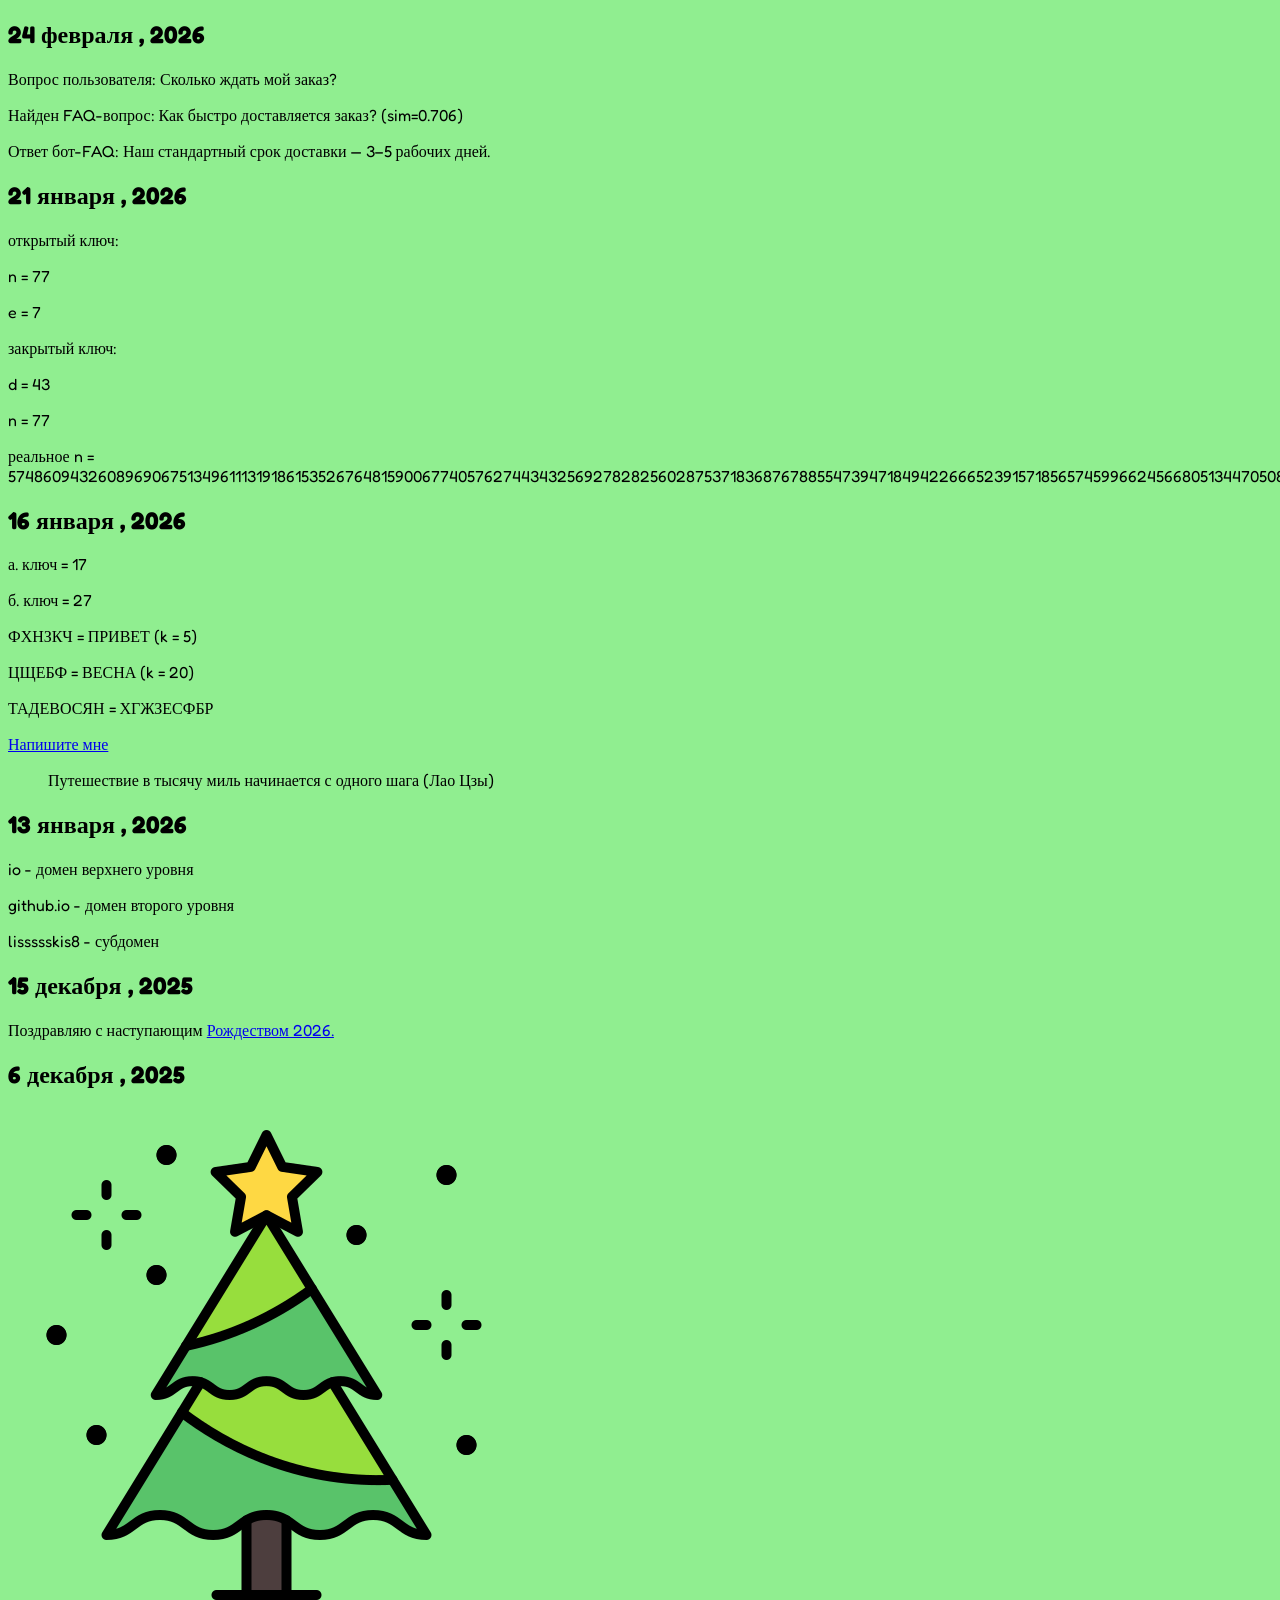
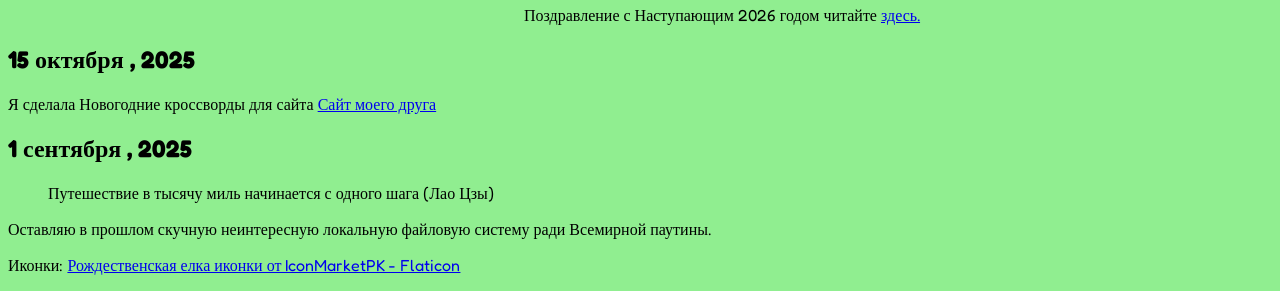
==== index.html @ f806ba7a "Update index.html" ====
<!DOCTYPE html>
<html>
<head>
  <title>
    <link type="text/css" rel="stylesheet" href="style.css"/> Мой блог
  </title>
</head>
<body bgcolor="lightgreen">
<h2> 24 февраля , 2026</h2>
  <p>
    Вопрос пользователя: Сколько ждать мой заказ?
  </p>
  <p>Найден FAQ-вопрос: Как быстро доставляется заказ? (sim=0.706)</p>
  <p>Ответ бот-FAQ: Наш стандартный срок доставки — 3–5 рабочих дней.</p>
  <h2> 21 января , 2026</h2>
  <p>
    открытый ключ: 
  </p>
  <p>
    n = 77
  </p>
  <p>
    e =  7
  </p>
  <p>
    закрытый ключ:
  </p>
  <p>
    d = 43
  </p>
  <p>
    n = 77
  <p>
    реальное n = [base64]
  </p>
  <h2> 16 января , 2026</h2>
  <p>
    а. ключ = 17
  </p>
  <p>
    б. ключ = 27
  </p>
  <p>
    ФХНЗКЧ = ПРИВЕТ (k = 5)
  </p>
  <p>
    ЦЩЕБФ = ВЕСНА (k = 20)
  </p>
  <p>
    ТАДЕВОСЯН = ХГЖЗЕСФБР
  </p>
  
  <p class="zz"> <a href="mailto:alisavalyaeva@mail.ru">Напишите мне</a>
  <blockquote class="q">Путешествие в тысячу миль начинается с одного шага (Лао Цзы) </blockquote>
  <h2> 13 января , 2026</h2>
  <p>
    io - домен верхнего уровня
  </p>
  <p>
     github.io - домен второго уровня
  </p>
  <p>
    lissssskis8 - субдомен
  </p>
  <h2> 15 декабря , 2025</h2>
  Поздравляю с наступающим <a href="Christmas.html"> Рождеством 2026.</a>
  <h2> 6 декабря , 2025</h2>
  <img src="Icons/free-icon-christmas-tree-4060984 (1).png" alt="Новый год"/>
  Поздравление с Наступающим 2026 годом читайте <a href="Congratulations2026.html"> здесь.</a>
<h2> 15 октября , 2025</h2>
<p>
Я сделала Новогодние кроссворды для сайта <a href="http://polly-kra.github.io/dem.githud.io/index.html"  title="Блог моего друга">Сайт моего друга</a>
</p>
<h2> 1 сентября , 2025</h2>
<blockquote>Путешествие в тысячу миль начинается с одного шага (Лао Цзы) </blockquote>
<p>
Оставляю в прошлом скучную неинтересную локальную файловую систему ради Всемирной паутины.
</p>
  <p>
    <head><link href="https://fonts.googleapis.com/css2?family=Fredoka+One&display=swap" rel="stylesheet">
<style>
  body {
    font-family: 'Fredoka One', cursive !important;
  }
</style></head>
    Иконки:
    <a href="https://www.flaticon.com/ru/free-icons/-" title="Рождественская елка иконки">Рождественская елка иконки от IconMarketPK - Flaticon</a>
  </p>
</body>
</html>
---- style.css ----
@font-face {
  font-family: "Pudelinka";
  src: url("Fonts/pudelinka.ttf") format("truetype");
  font-weight: normal;
  font-style: normal;
}

body {
  background-color: #d2b48c;
  margin-left: 20%;
  margin-right: 20%;
  border: 2px dotted black;
  padding: 10px;
  font-family: sans-serif;
}

blockquote.q {
  color: #D4AF37;
  border-left: 4px solid #8B0000;
  font-style: italic;
}
p.zz {font-family: "Pudelinka"; font size: 24px;}
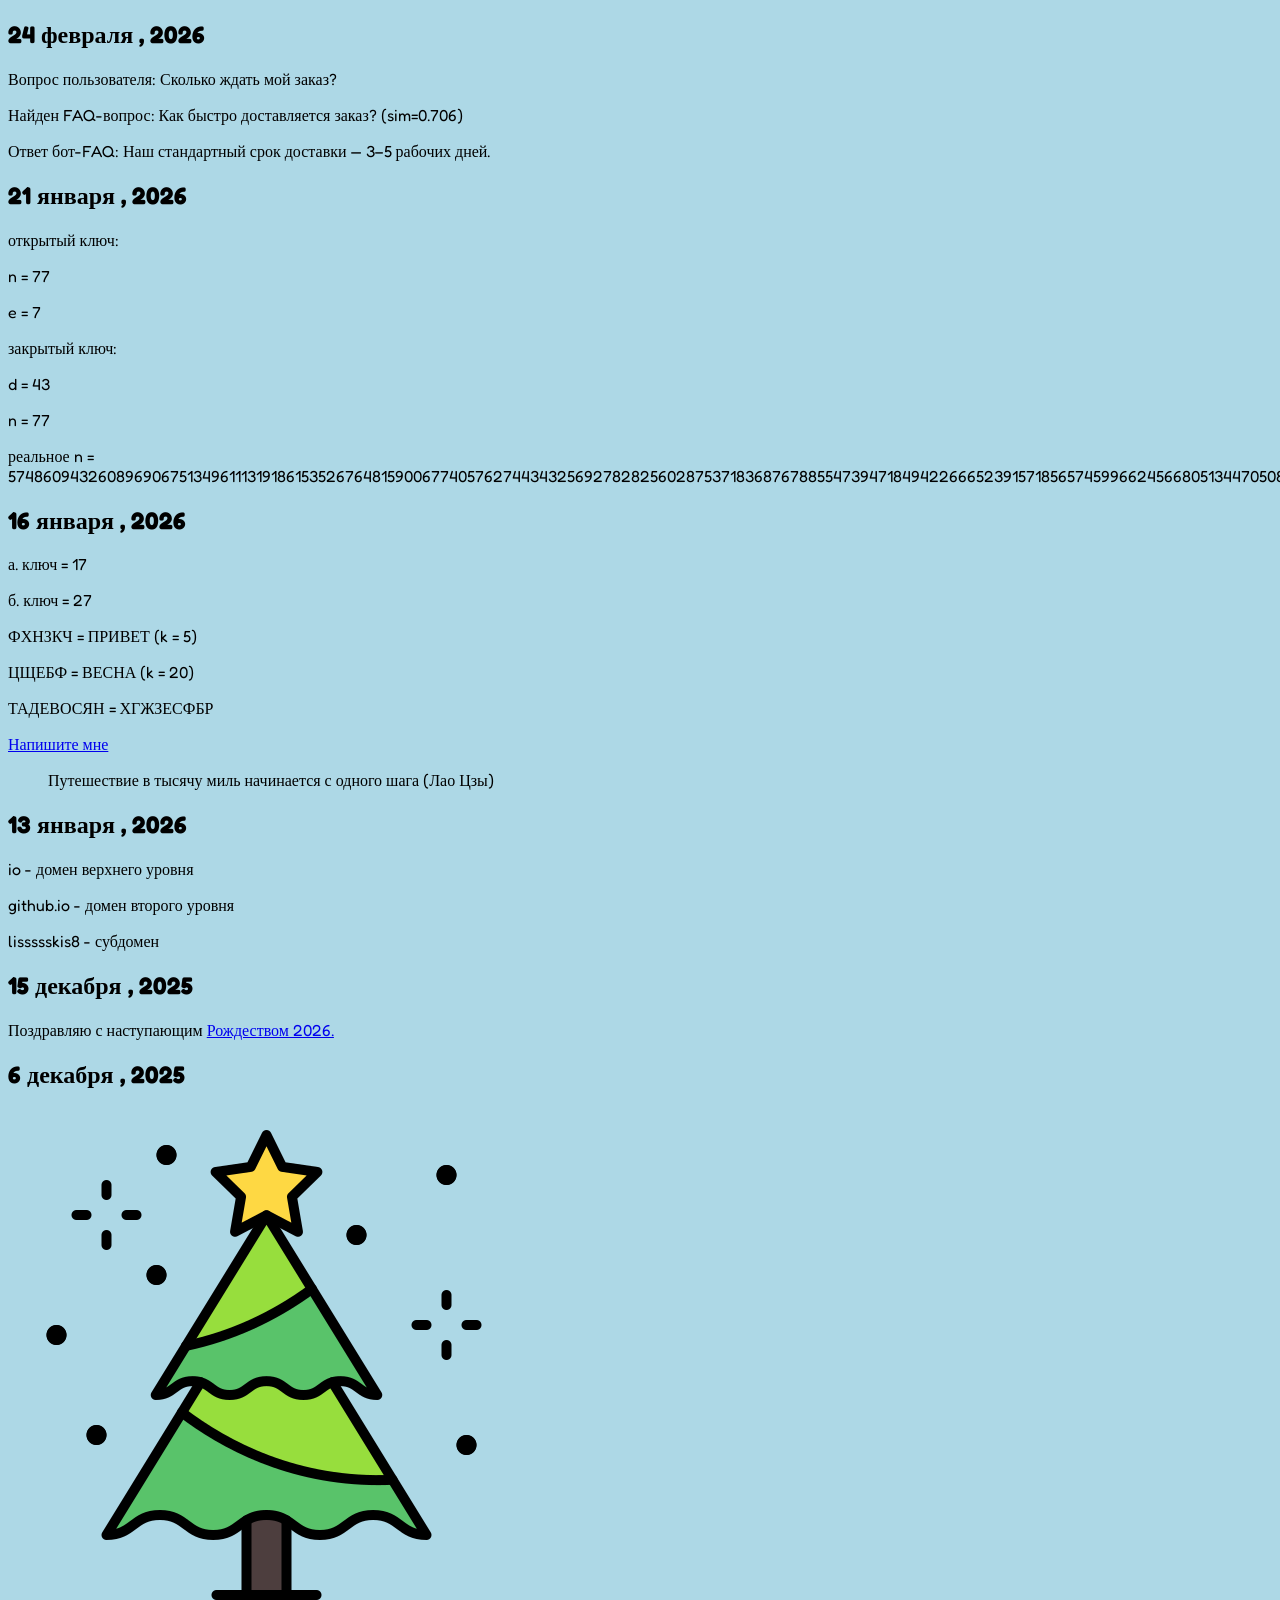
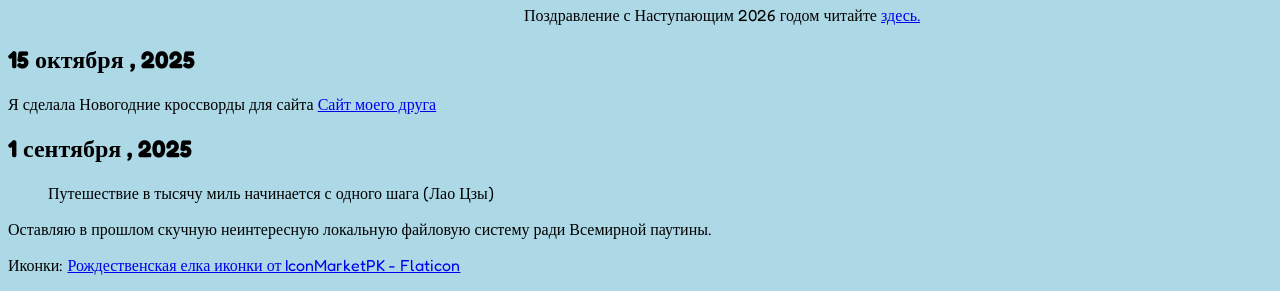
==== commit 807f49b5: "Update index.html" ====
--- a/index.html
+++ b/index.html
@@ -5,7 +5,7 @@
     <link type="text/css" rel="stylesheet" href="style.css"/> Мой блог
   </title>
 </head>
-<body bgcolor="lightgreen">
+<body bgcolor="lightblue">
 <h2> 24 февраля , 2026</h2>
   <p>
     Вопрос пользователя: Сколько ждать мой заказ?
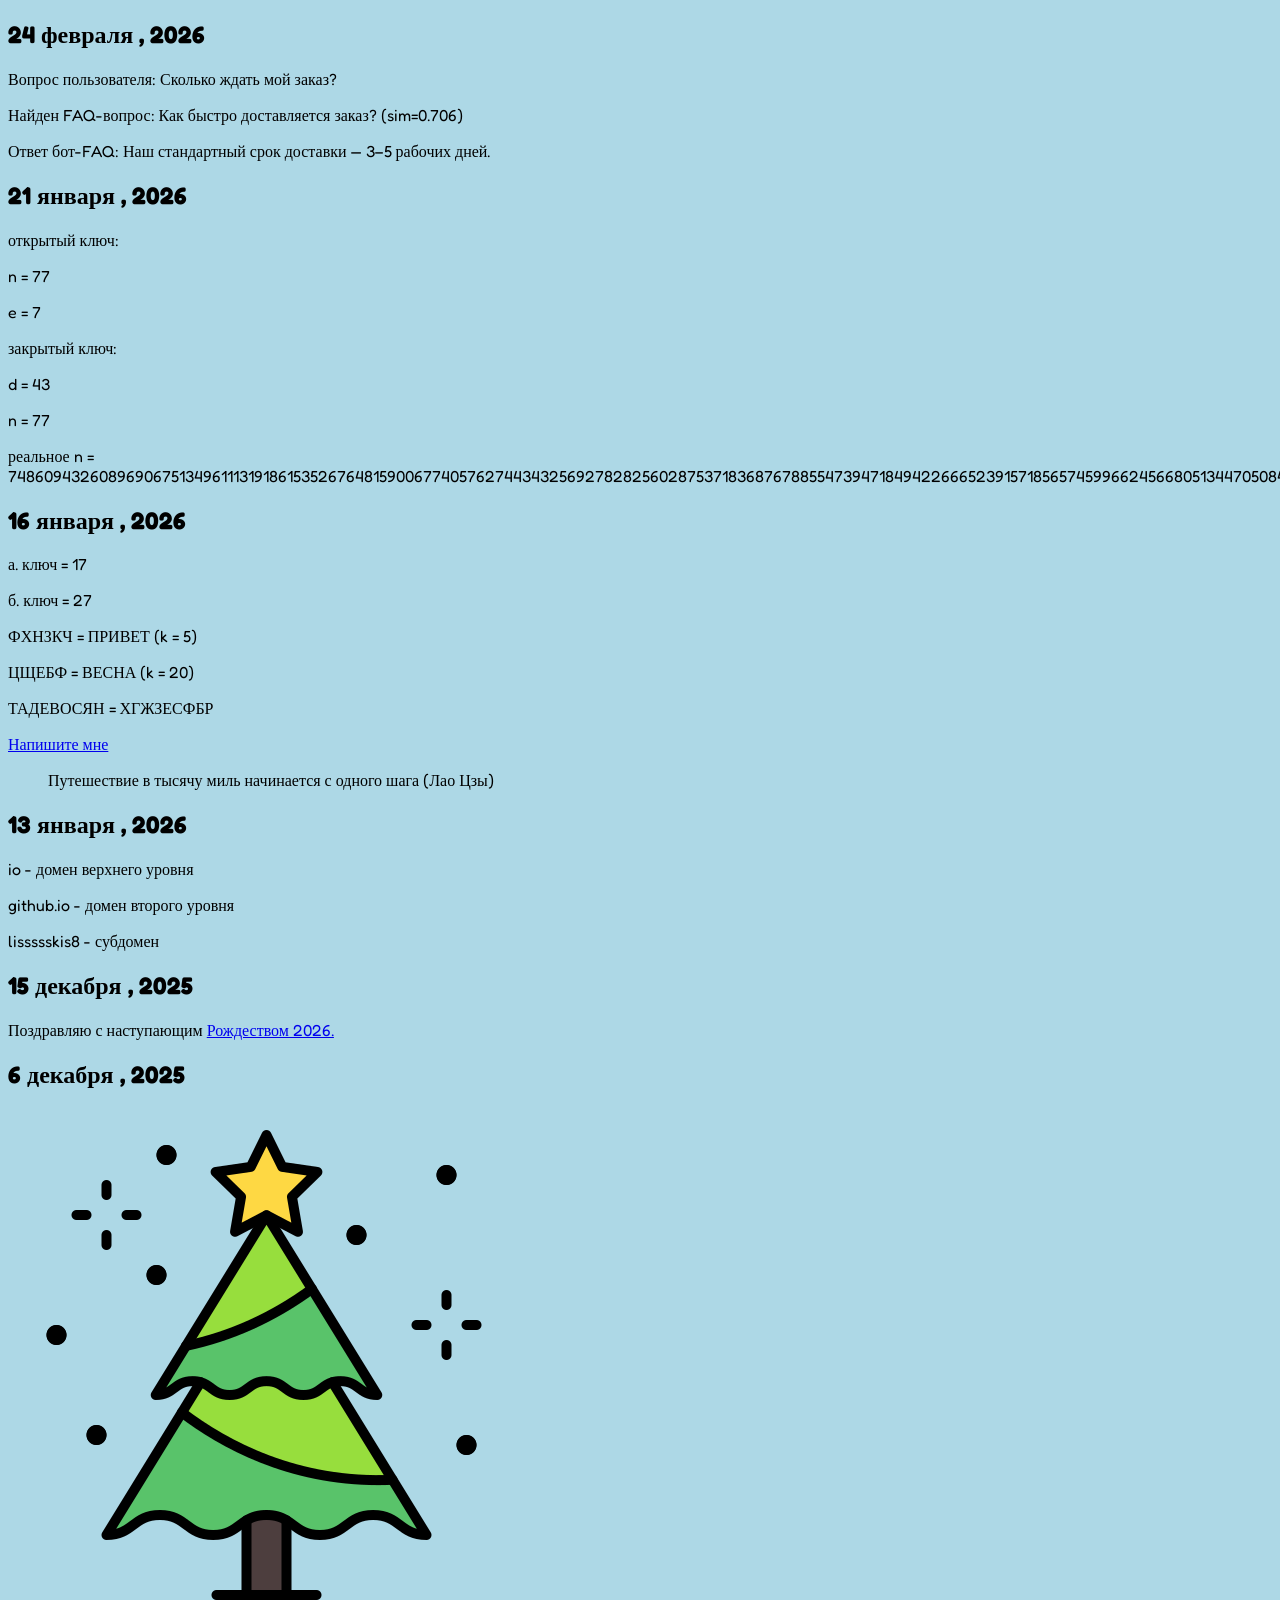
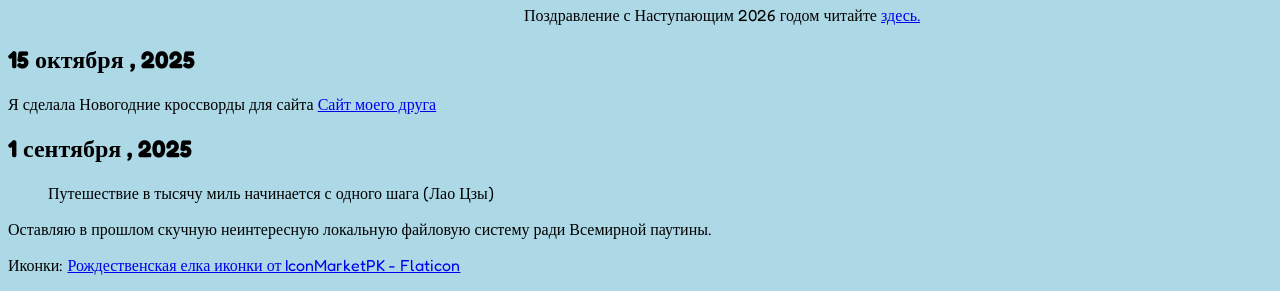
==== commit 123ae823: "index.html" ====
--- a/index.html
+++ b/index.html
@@ -31,7 +31,7 @@
   <p>
     n = 77
   <p>
-    реальное n = [base64]
+    реальное n = [base64]
   </p>
   <h2> 16 января , 2026</h2>
   <p>
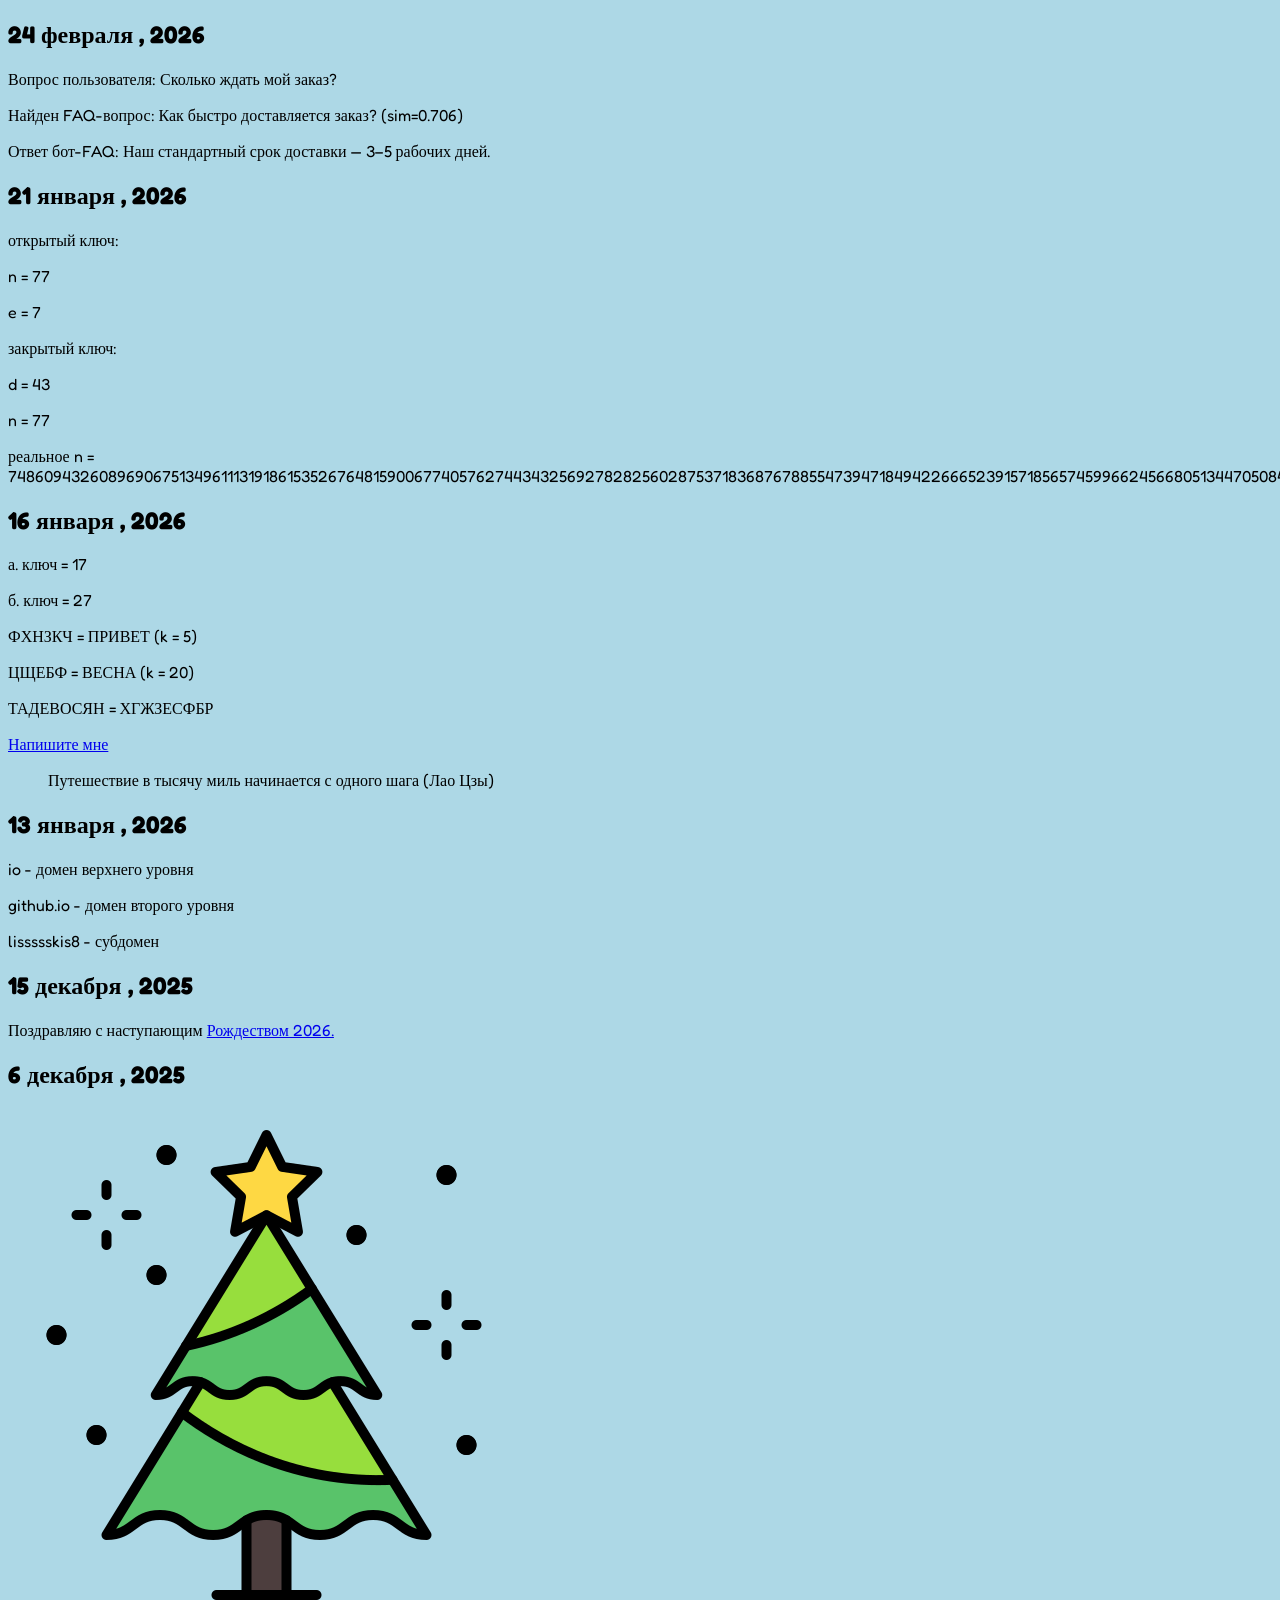
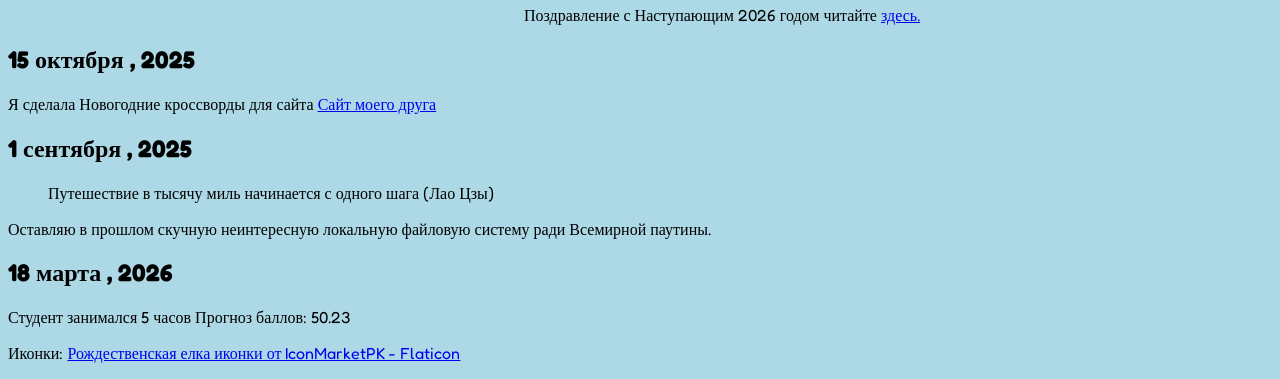
==== commit db9223b8: "Update index.html" ====
--- a/index.html
+++ b/index.html
@@ -83,6 +83,11 @@
     font-family: 'Fredoka One', cursive !important;
   }
 </style></head>
+    
+<h2> 18 марта , 2026</h2>
+<p>Студент занимался 5 часов
+Прогноз баллов: 50.23 </p>
+    
     Иконки:
     <a href="https://www.flaticon.com/ru/free-icons/-" title="Рождественская елка иконки">Рождественская елка иконки от IconMarketPK - Flaticon</a>
   </p>
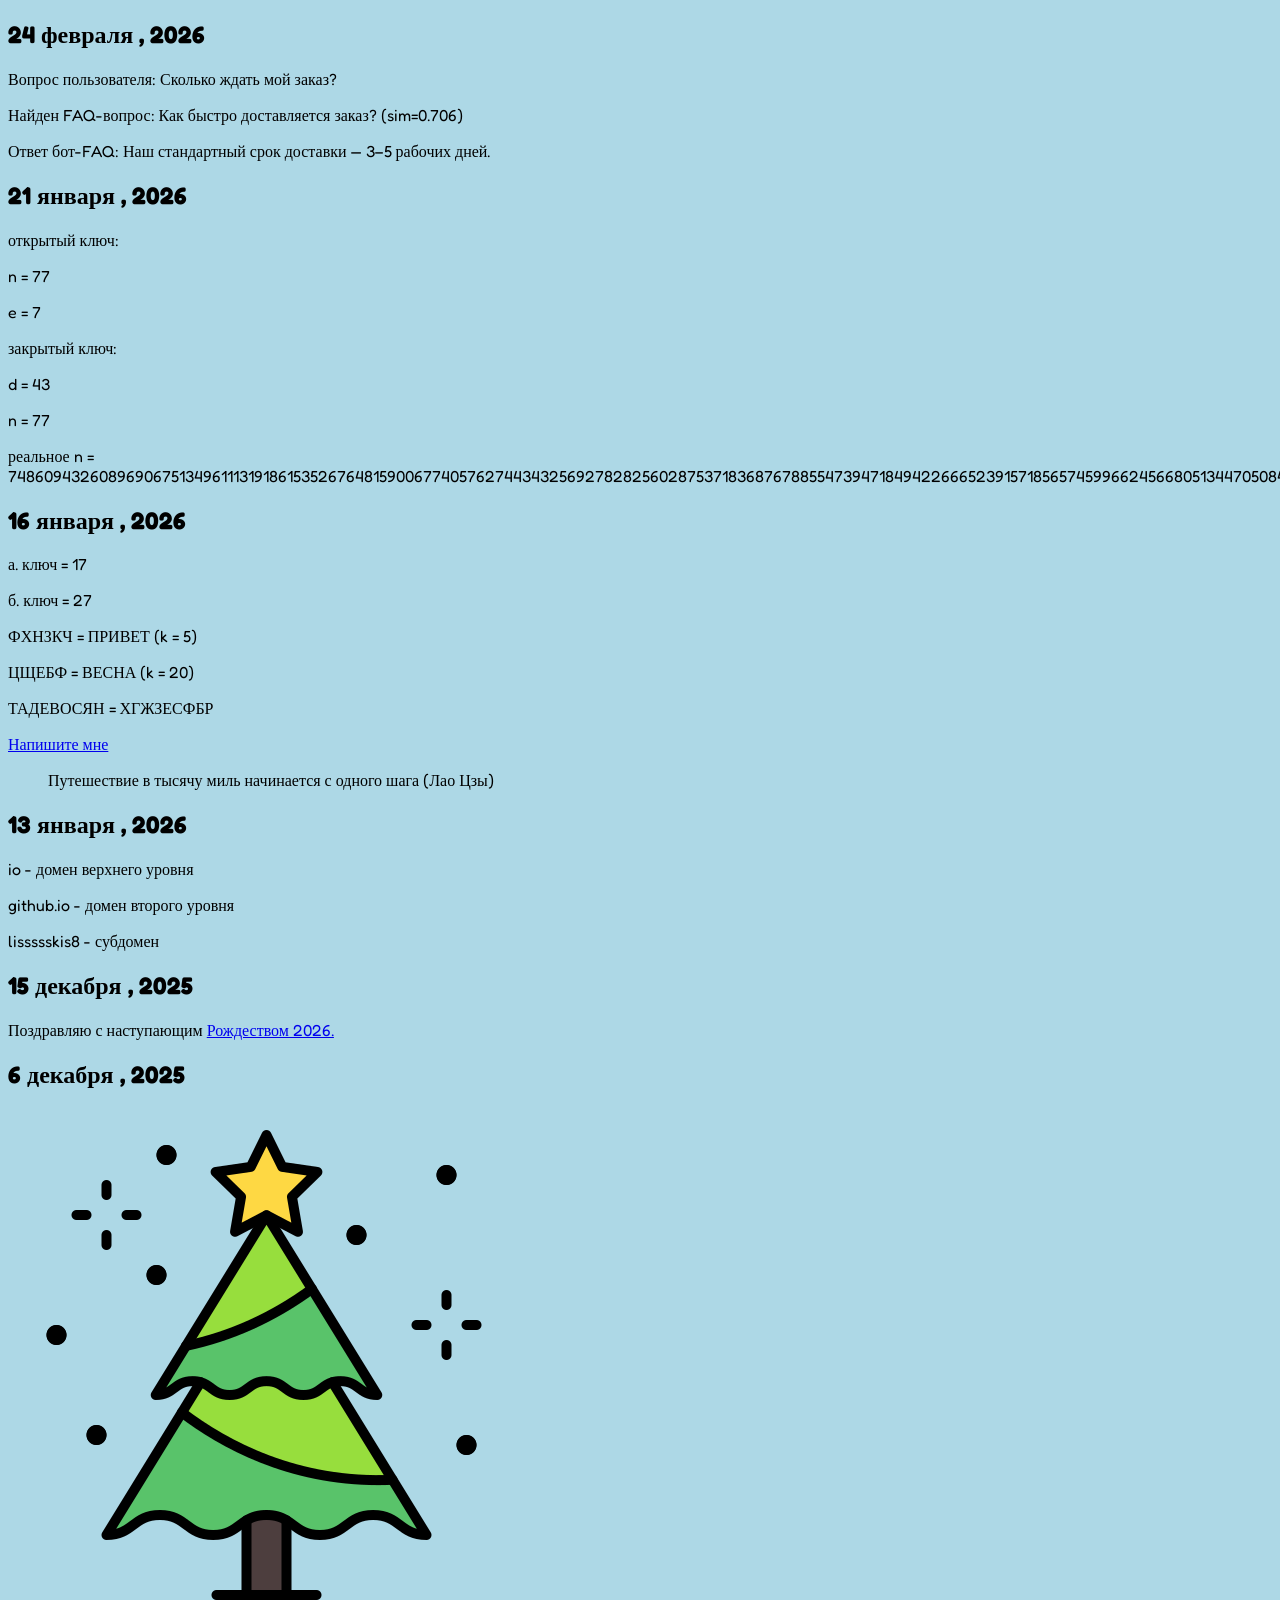
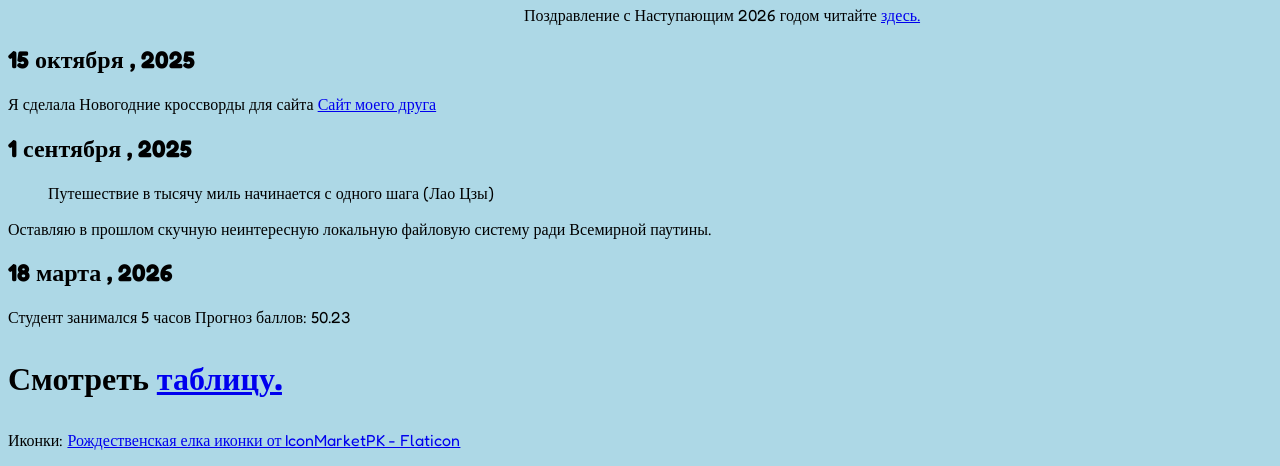
==== commit f5927f0e: "Update index.html" ====
--- a/index.html
+++ b/index.html
@@ -87,7 +87,9 @@
 <h2> 18 марта , 2026</h2>
 <p>Студент занимался 5 часов
 Прогноз баллов: 50.23 </p>
-    
+
+
+  <h1><p class="quote"> Смотреть <a href="Таблица LibreOffice"> таблицу. <a/></h1>
     Иконки:
     <a href="https://www.flaticon.com/ru/free-icons/-" title="Рождественская елка иконки">Рождественская елка иконки от IconMarketPK - Flaticon</a>
   </p>
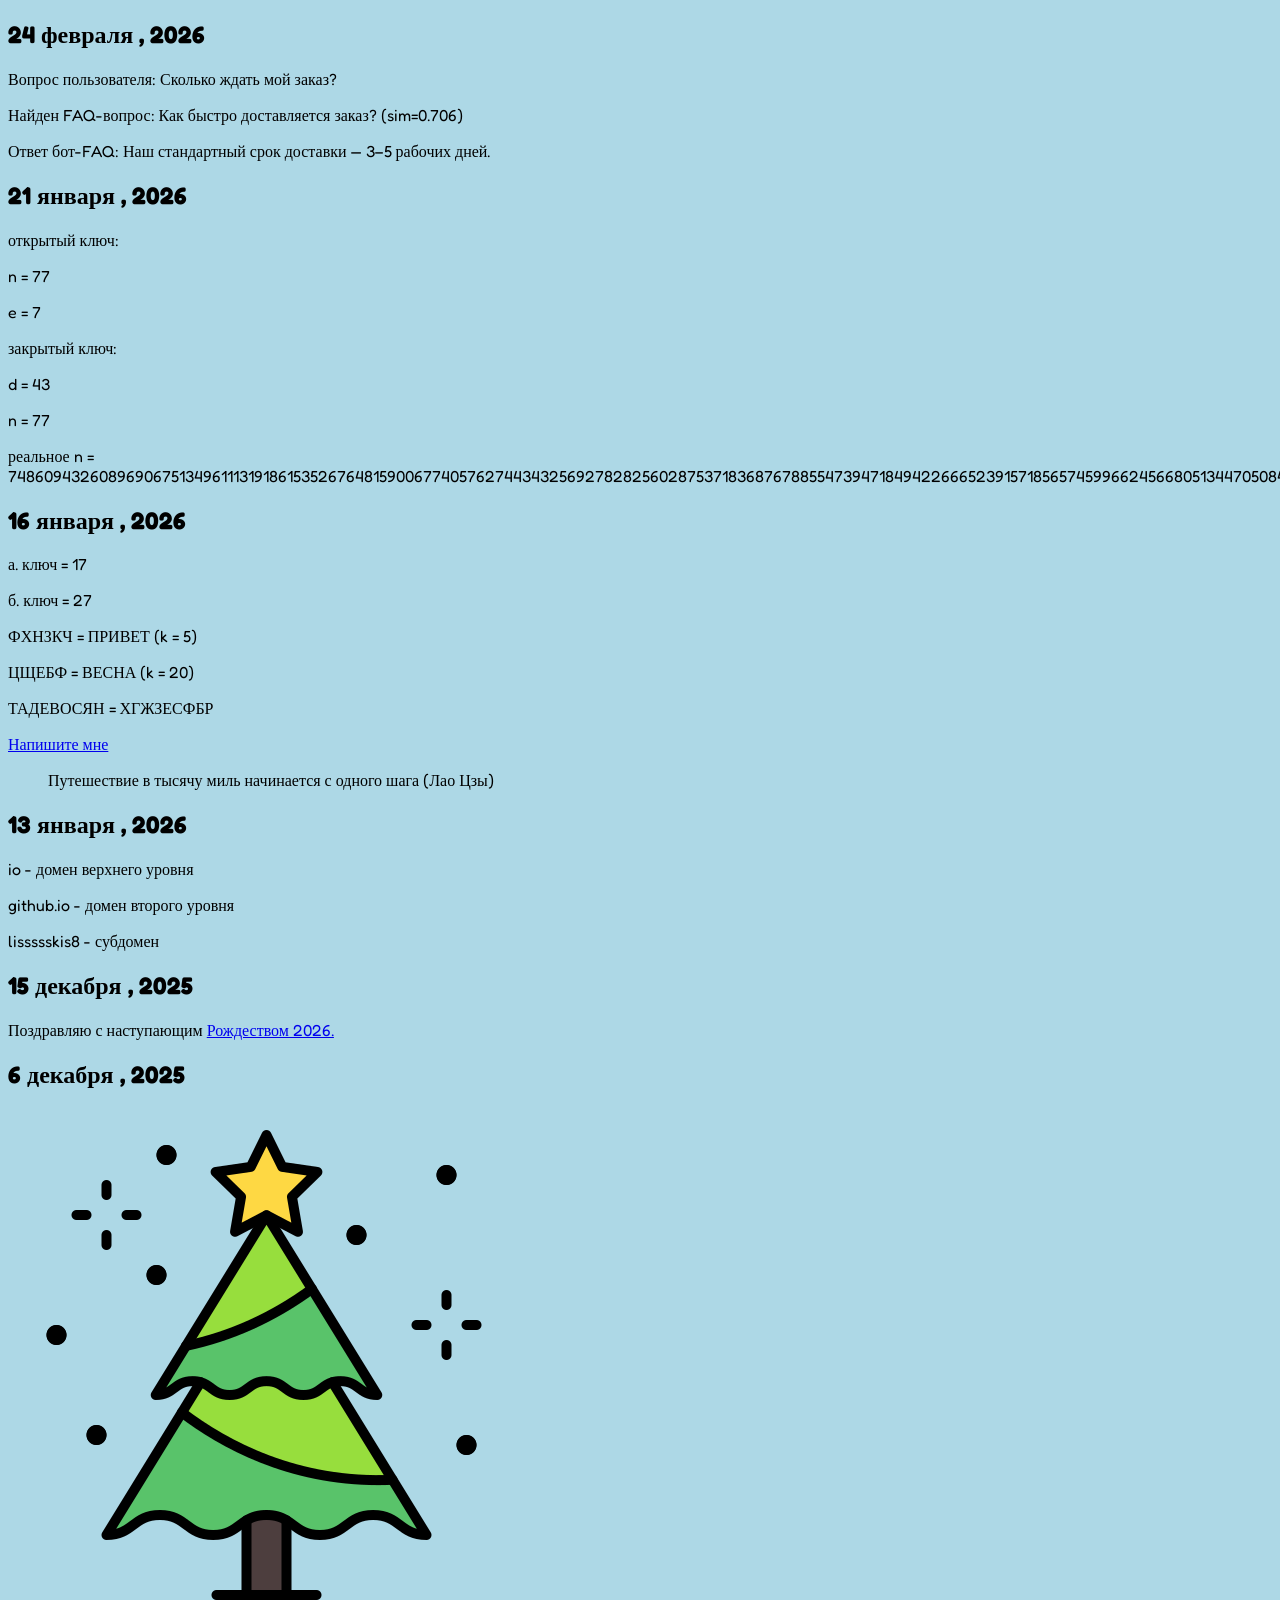
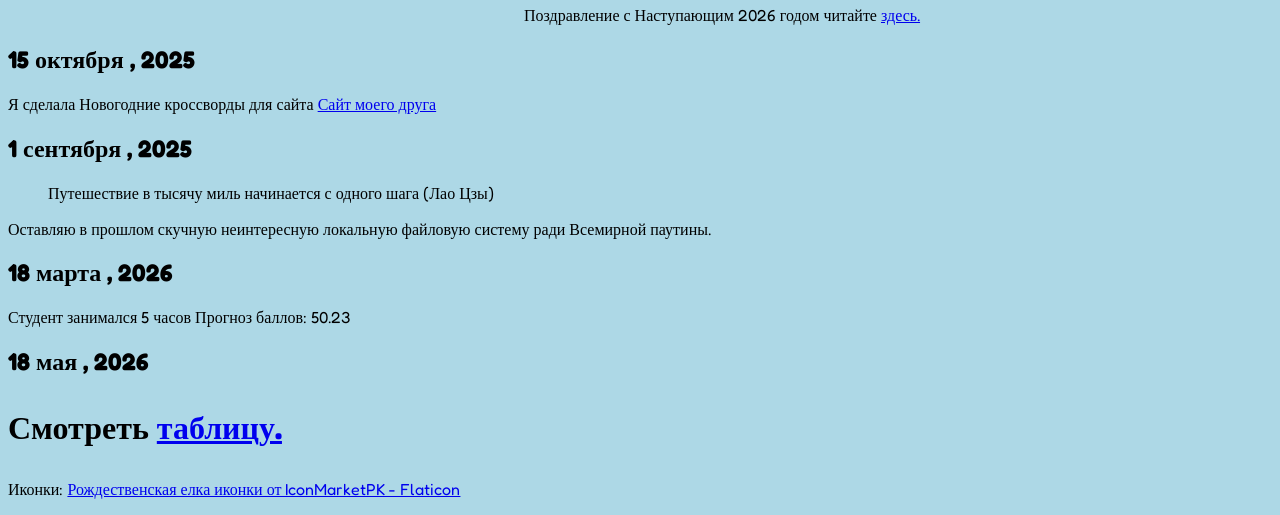
==== commit 1434e4a8: "Update index.html" ====
--- a/index.html
+++ b/index.html
@@ -88,8 +88,10 @@
 <p>Студент занимался 5 часов
 Прогноз баллов: 50.23 </p>
 
+  <h2> 18 мая , 2026</h2>
+  <h1><p class="quote"> Смотреть <a href="Таблица LibreOffice"> таблицу. <a/></h1>
 
-  <h1><p class="quote"> Смотреть <a href="Таблица LibreOffice"> таблицу. <a/></h1>
+    
     Иконки:
     <a href="https://www.flaticon.com/ru/free-icons/-" title="Рождественская елка иконки">Рождественская елка иконки от IconMarketPK - Flaticon</a>
   </p>
